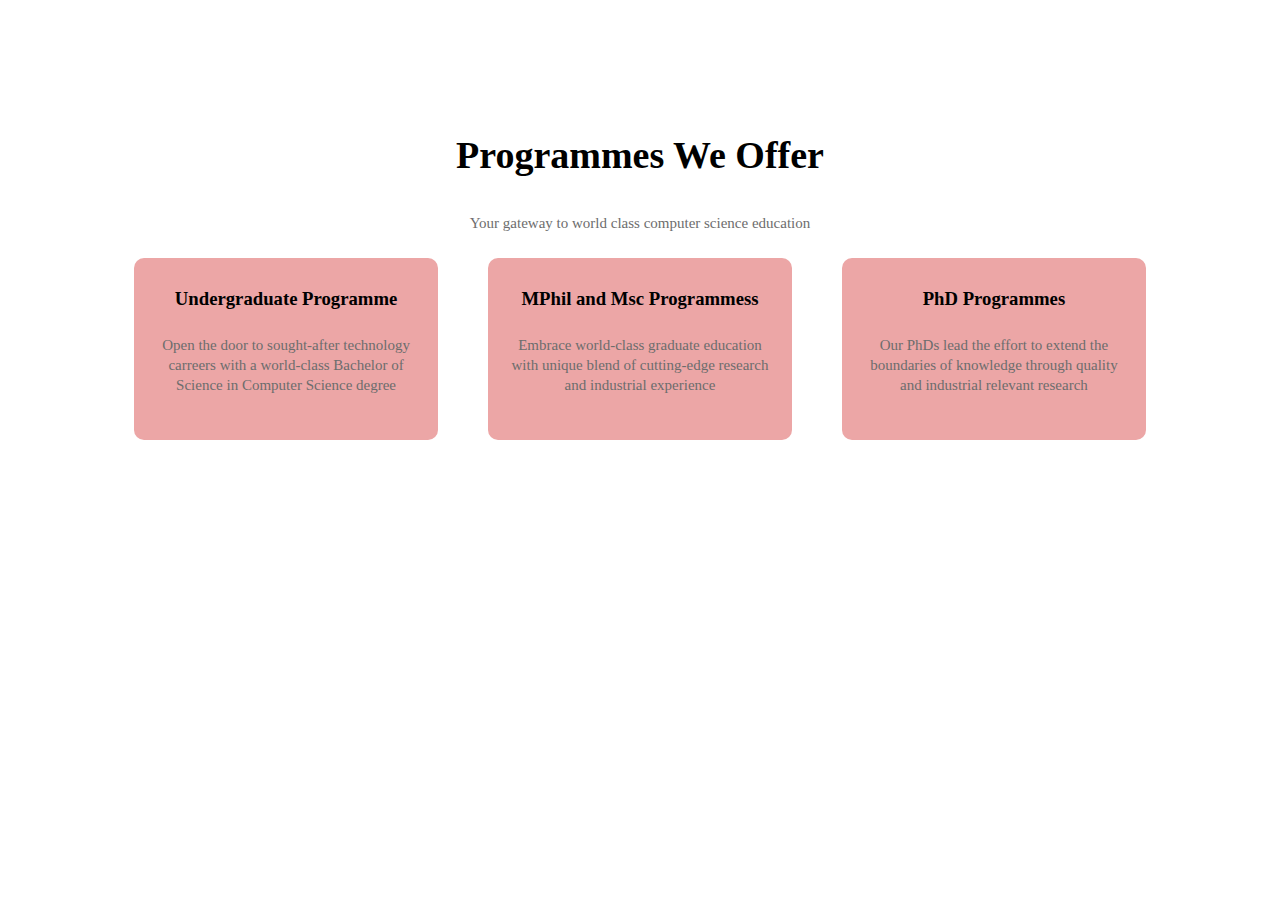
==== course.html @ cc10ebb6 "Started course page" ====
<!DOCTYPE html>
<html lang="en">
    <head>
        <meta charset="UTF-8">
        <meta name="viewport" content="width=device-width, initial-scale=1.0">
        <title>Courses</title>
        <link rel="stylesheet" href="course.css">
    </head>
    <body>
        <section class="programmes">
            <h1>Programmes We Offer</h1>
            <p>Your gateway to world class computer science education</p>
            <div class="ron">
                <div class="course">
                    <h3>Undergraduate Programme</h3>
                    <p>
                        Open the door to sought-after technology carreers with
                        a world-class Bachelor of Science in Computer Science degree
                    </p>
                </div>
                <div class="course">
                    <h3>MPhil and Msc Programmess</h3>
                    <p>
                        Embrace world-class graduate education with unique blend of 
                        cutting-edge research and industrial experience
                    </p>
                </div>
                <div class="course">
                    <h3>PhD Programmes</h3>
                    <p>
                        Our PhDs lead the effort to extend the boundaries of knowledge
                        through quality and industrial relevant research
                    </p>
                </div>
            </div>
        </section>
    </body>
</html>
---- course.css ----
.programmes {
    width: 80%;
    margin: auto;
    text-align: center;
    padding-top: 100px;
}

h1 {
    font-size: 38px;
    font-weight: 620px;
}

p {
    color: #6d6d6d;
    font-size: 15px;
    font-weight: 320;
    line-height: 20px;
    padding: 10px;
}

.ron {
    margin-top: 5px;
    display: flex;
    justify-content: space-between;
}

.course {
    flex-basis: 30%;
    background: #eca6a6;
    border-radius: 10px;
    margin-bottom: 5%;
    padding: 20px 12px;
    box-sizing: border-box;
    transition: 0.6px;
}

h3 {
    text-align: center;
    font-weight: 650px;
    margin: 10px 0;
}

.course:hover {
    box-shadow: 0px 0px 20px 0px rgba(0, 0, 0, 0.3);
}
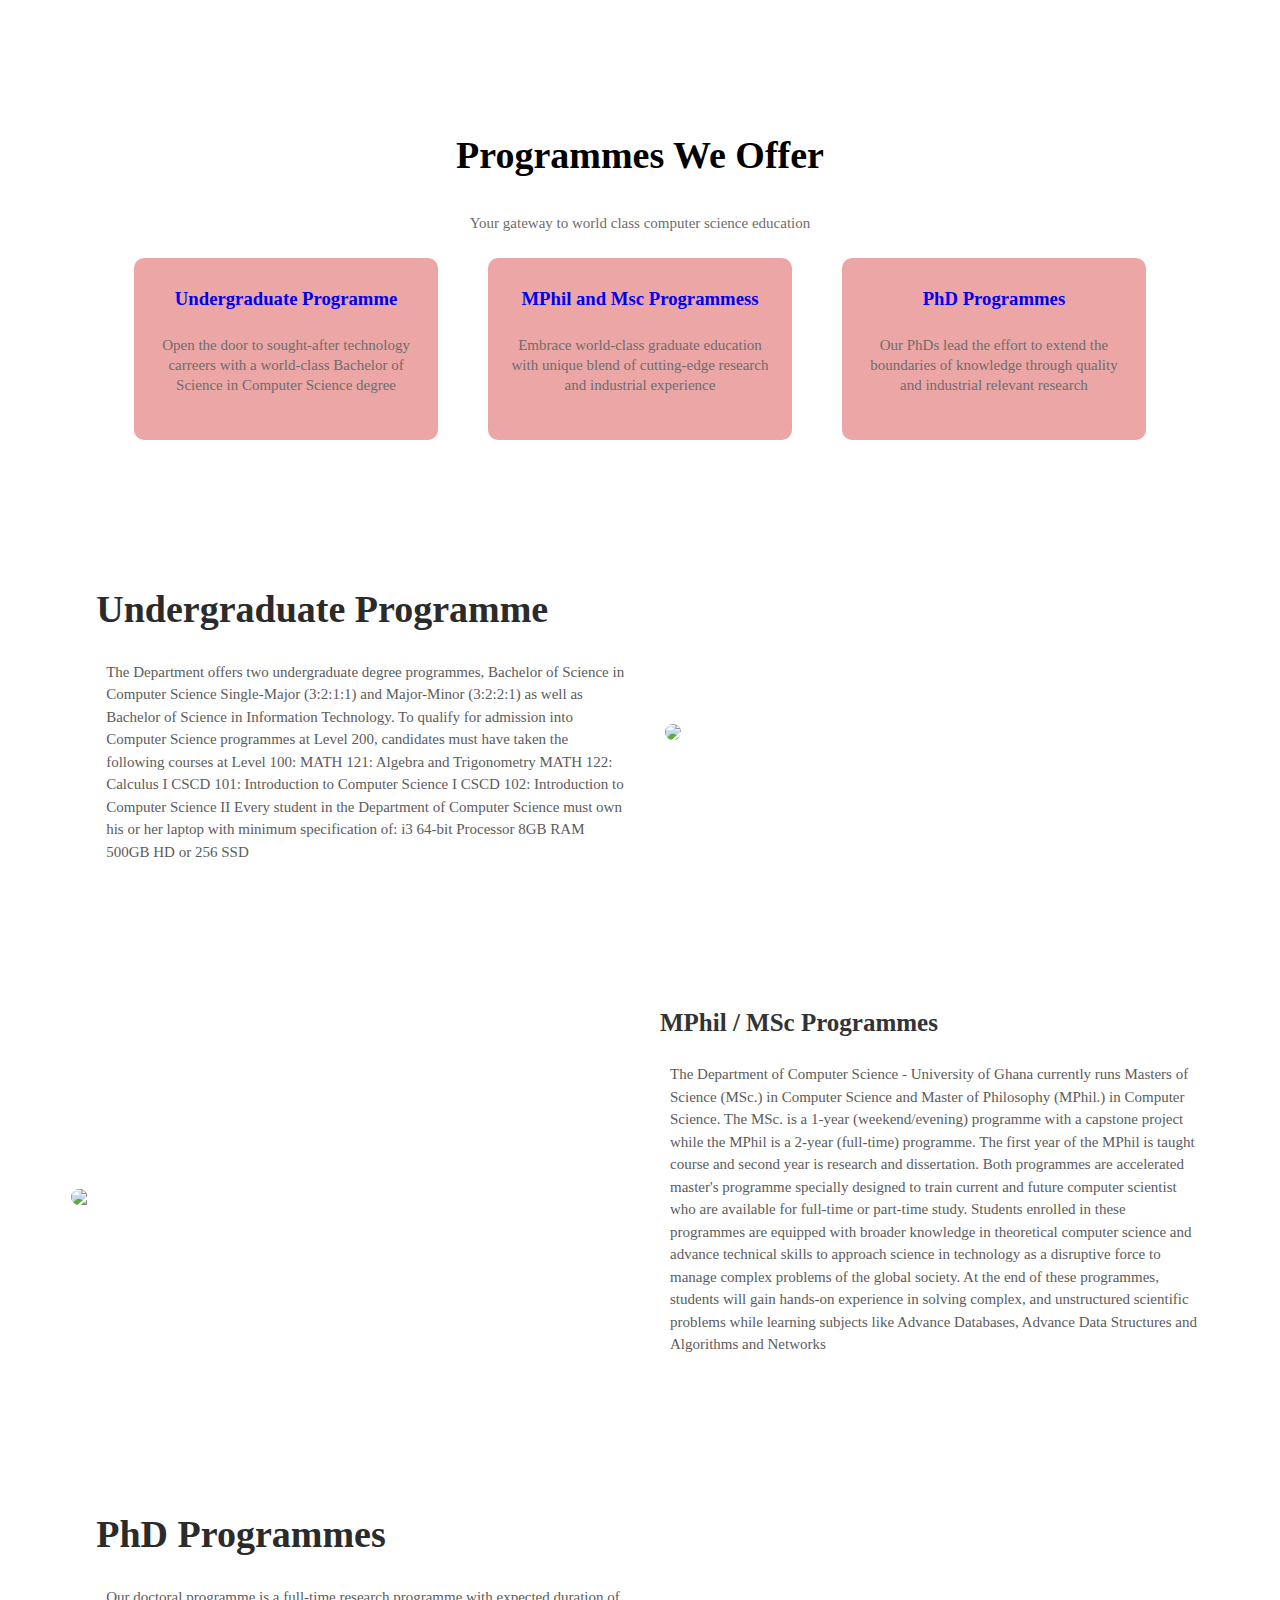
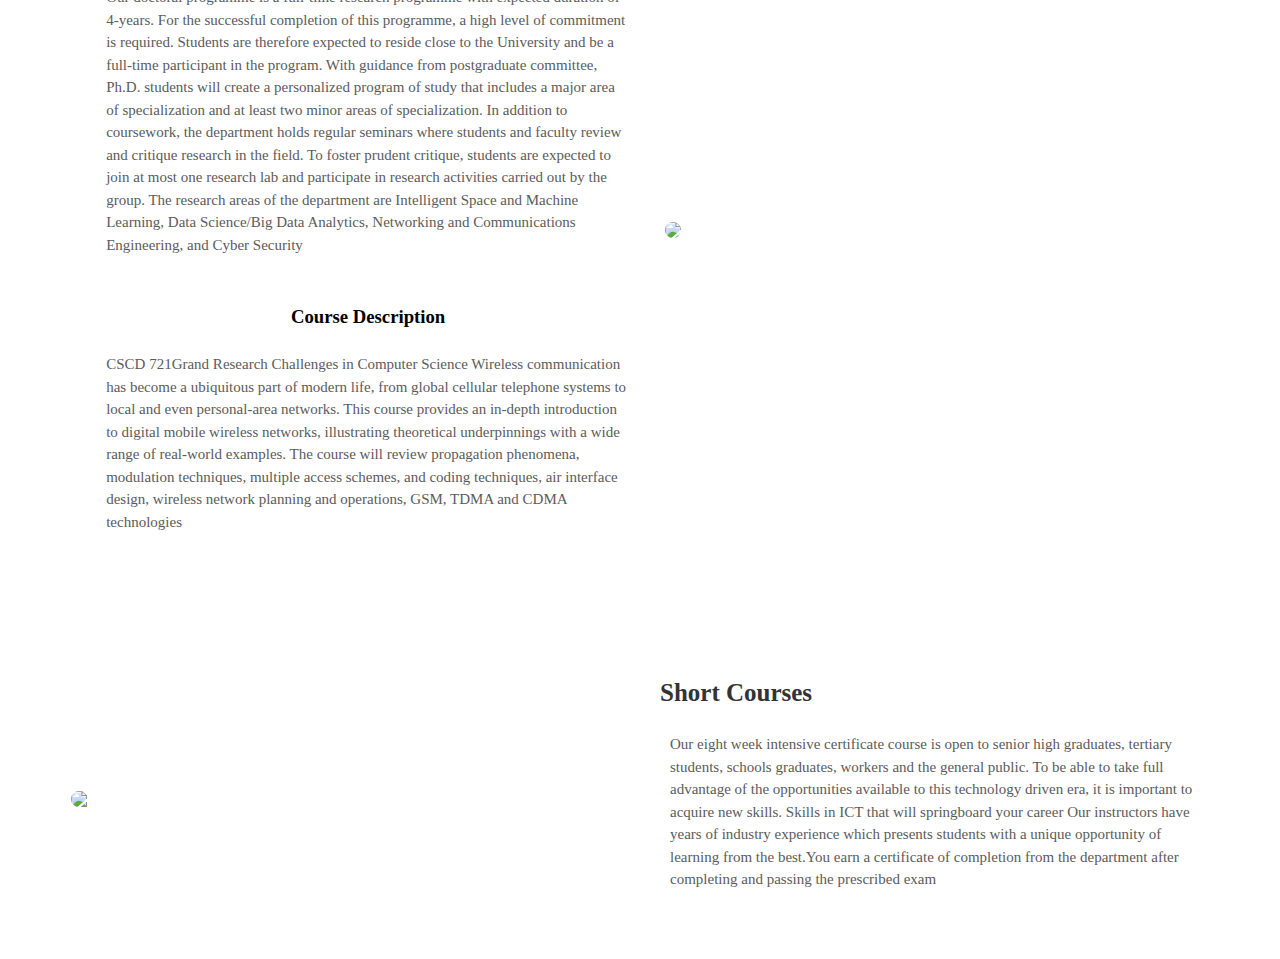
==== commit 818f2201: "Finished Course page" ====
--- a/course.html
+++ b/course.html
@@ -12,27 +12,132 @@
             <p>Your gateway to world class computer science education</p>
             <div class="ron">
                 <div class="course">
-                    <h3>Undergraduate Programme</h3>
-                    <p>
-                        Open the door to sought-after technology carreers with
-                        a world-class Bachelor of Science in Computer Science degree
-                    </p>
+                    <a href="#undergraduate" style="text-decoration:none">
+                        <h3>Undergraduate Programme</h3>
+                        <p>
+                            Open the door to sought-after technology carreers with
+                            a world-class Bachelor of Science in Computer Science degree
+                        </p>
+                    </a>
                 </div>
                 <div class="course">
-                    <h3>MPhil and Msc Programmess</h3>
-                    <p>
-                        Embrace world-class graduate education with unique blend of 
-                        cutting-edge research and industrial experience
-                    </p>
+                    <a href="#mphil" style="text-decoration:none">
+                        <h3>MPhil and Msc Programmess</h3>
+                        <p>
+                            Embrace world-class graduate education with unique blend of 
+                            cutting-edge research and industrial experience
+                        </p>
+                    </a>
                 </div>
                 <div class="course">
-                    <h3>PhD Programmes</h3>
-                    <p>
-                        Our PhDs lead the effort to extend the boundaries of knowledge
-                        through quality and industrial relevant research
-                    </p>
+                    <a href="#phd" style="text-decoration:none">
+                        <h3>PhD Programmes</h3>
+                        <p>
+                            Our PhDs lead the effort to extend the boundaries of knowledge
+                            through quality and industrial relevant research
+                        </p>
+                    </a>
                 </div>
             </div>
         </section>
+        <section id="undergraduate">
+            <div class="container">
+                <div class="undergraduate-programme">
+                    <h2>Undergraduate Programme</h2>
+                    <p>
+                        The Department offers two undergraduate degree programmes, Bachelor of Science in Computer Science Single-Major (3:2:1:1) and Major-Minor (3:2:2:1) as well as Bachelor of Science in Information Technology.
+                        To qualify for admission into Computer Science programmes at Level 200, candidates must have taken the following courses at Level 100:
+                        MATH 121: Algebra and Trigonometry
+                        MATH 122: Calculus I CSCD 101: Introduction to Computer Science I
+                        CSCD 102: Introduction to Computer Science II
+                        Every student in the Department of Computer Science must own his or her laptop with minimum specification of:
+                        i3 64-bit Processor
+                        8GB RAM
+                        500GB HD or 256 SSD
+                    </p>
+                </div>
+                <div class="undergraduate-image">
+                    <img src="about-img2.jpeg" >
+                </div>
+            </div>
+        </section>
+        <div class="contain" id="mphil">
+            <section class="about">
+                <div class="about-image">
+                    <img src="PHOTO.jpg">
+                </div>
+                <div class="about-content">
+                    <h2>MPhil / MSc Programmes</h2>
+                    <p>
+                        The Department of Computer Science - University of Ghana 
+                        currently runs Masters of Science (MSc.) in Computer Science and Master of Philosophy (MPhil.)
+                        in Computer Science.
+                        The MSc. is a 1-year (weekend/evening) programme with a capstone project while 
+                        the MPhil is a 2-year (full-time) programme. The first year of the MPhil is taught 
+                        course and second year is research and dissertation. Both programmes are accelerated master's programme 
+                        specially designed to train current and future computer scientist who are available for full-time or part-time 
+                        study.
+                        Students enrolled in these programmes are equipped with broader knowledge in theoretical computer 
+                        science and advance technical skills to approach science in technology as a disruptive force to manage 
+                        complex problems of the global society. At the end of these programmes, students will gain hands-on experience 
+                        in solving complex, and unstructured scientific problems while learning subjects like Advance Databases, 
+                        Advance Data Structures and Algorithms and Networks
+                    </p>
+                </div>
+            </section>
+        </div>
+        <section id="phd">
+            <div class="container">
+                <div class="undergraduate-programme">
+                    <h2>PhD Programmes</h2>
+                    <p>
+                        Our doctoral programme is a full-time research programme with expected duration of 4-years. 
+                        For the successful completion of this programme, a high level of commitment is required.
+                        Students are therefore expected to reside close to the University and be a 
+                        full-time participant in the program. With guidance from postgraduate committee, Ph.D. 
+                        students will create a personalized program of study that includes a major area of specialization 
+                        and at least two minor areas of specialization.
+                        In addition to coursework, the department holds regular seminars where students 
+                        and faculty review and critique research in the field. To foster prudent critique, 
+                        students are expected to join at most one research lab and participate in research activities 
+                        carried out by the group. The research areas of the department are Intelligent Space and Machine Learning, 
+                        Data Science/Big Data Analytics, Networking and Communications Engineering, and Cyber Security
+                    </p>
+                    <h3>Course Description</h3>
+                    <p>
+                        CSCD 721Grand Research Challenges in Computer Science
+                        Wireless communication has become a ubiquitous part of modern life, 
+                        from global cellular telephone systems to local and even personal-area networks. 
+                        This course provides an in-depth introduction to digital mobile wireless networks, 
+                        illustrating theoretical underpinnings with a wide range of real-world examples. 
+                        The course will review propagation phenomena, modulation techniques, multiple access schemes, 
+                        and coding techniques, air interface design, wireless network planning and operations, GSM, TDMA and 
+                        CDMA technologies
+                    </p>
+                </div>
+                <div class="undergraduate-image">
+                    <img src="coursedetail.jpeg" >
+                </div>
+            </div>
+        </section>
+        <div class="contain">
+            <section class="about">
+                <div class="about-image">
+                    <img src="shortcourse.jpg">
+                </div>
+                <div class="about-content">
+                    <h2>Short Courses</h2>
+                    <p>
+                        Our eight week intensive certificate course is open to senior high graduates, 
+                        tertiary students, schools graduates, workers and the general public.
+                        To be able to take full advantage of the opportunities available to this technology driven era, 
+                        it is important to acquire new skills. Skills in ICT that will springboard your career
+                        Our instructors have years of industry experience which presents students with a unique opportunity 
+                        of learning from the best.You earn a certificate of completion from the department after completing and 
+                        passing the prescribed exam
+                    </p>
+                </div>
+            </section>
+        </div>
     </body>
 </html>--- a/course.css
+++ b/course.css
@@ -19,7 +19,7 @@
 }
 
 .ron {
-    margin-top: 5px;
+    margin-top: 10px;
     display: flex;
     justify-content: space-between;
 }
@@ -42,4 +42,89 @@
 
 .course:hover {
     box-shadow: 0px 0px 20px 0px rgba(0, 0, 0, 0.3);
+}
+
+.container {
+    display: flex;
+    justify-content: center;
+    align-items: center;
+    width:90%;
+    margin:65px auto;
+}
+
+.undergraduate-programme {
+    flex: 1;
+    width: 600px;
+    margin: 0px 25px;
+}
+
+.undergraduate-programme h2{
+    font-size: 38px;
+    margin-bottom: 20px;
+    color: #2b2b2b;
+}
+
+.undergraduate-programme p {
+    line-height: 1.5;
+    margin-bottom: 40px;
+    color: #5c5b5b;
+}
+
+.undergraduate-image {
+    flex: 1;
+    width: 600px;
+    margin: auto;
+}
+
+img {
+    width: 100%;
+    height: auto;
+    border-radius: 10px;
+
+}
+
+.contain {
+    width: 90%;
+    margin: 0 auto;
+    padding: 10px 20px;
+}
+
+.about {
+    display: flex;
+    justify-content: space-between;
+    align-items: center;
+    flex-wrap: wrap;
+}
+
+.about-image {
+    flex: 1;
+    margin-right: 40px;
+    overflow: hidden;
+}
+
+.about-image img {
+    max-width: 100%;
+    height: auto;
+    display: block;
+    transition: 0.5s ease;
+}
+
+.about-image:hover img{
+    transform: scale(1.3);
+}
+
+.about-content {
+    flex: 1;
+}
+
+.about-content h2 {
+    font-size: 25px;
+    margin-bottom: 16px;
+    color: #343333;
+}
+
+.about-content p {
+    line-height: 1.5;
+    margin-bottom: 40px;
+    color: #5c5b5b;
 }